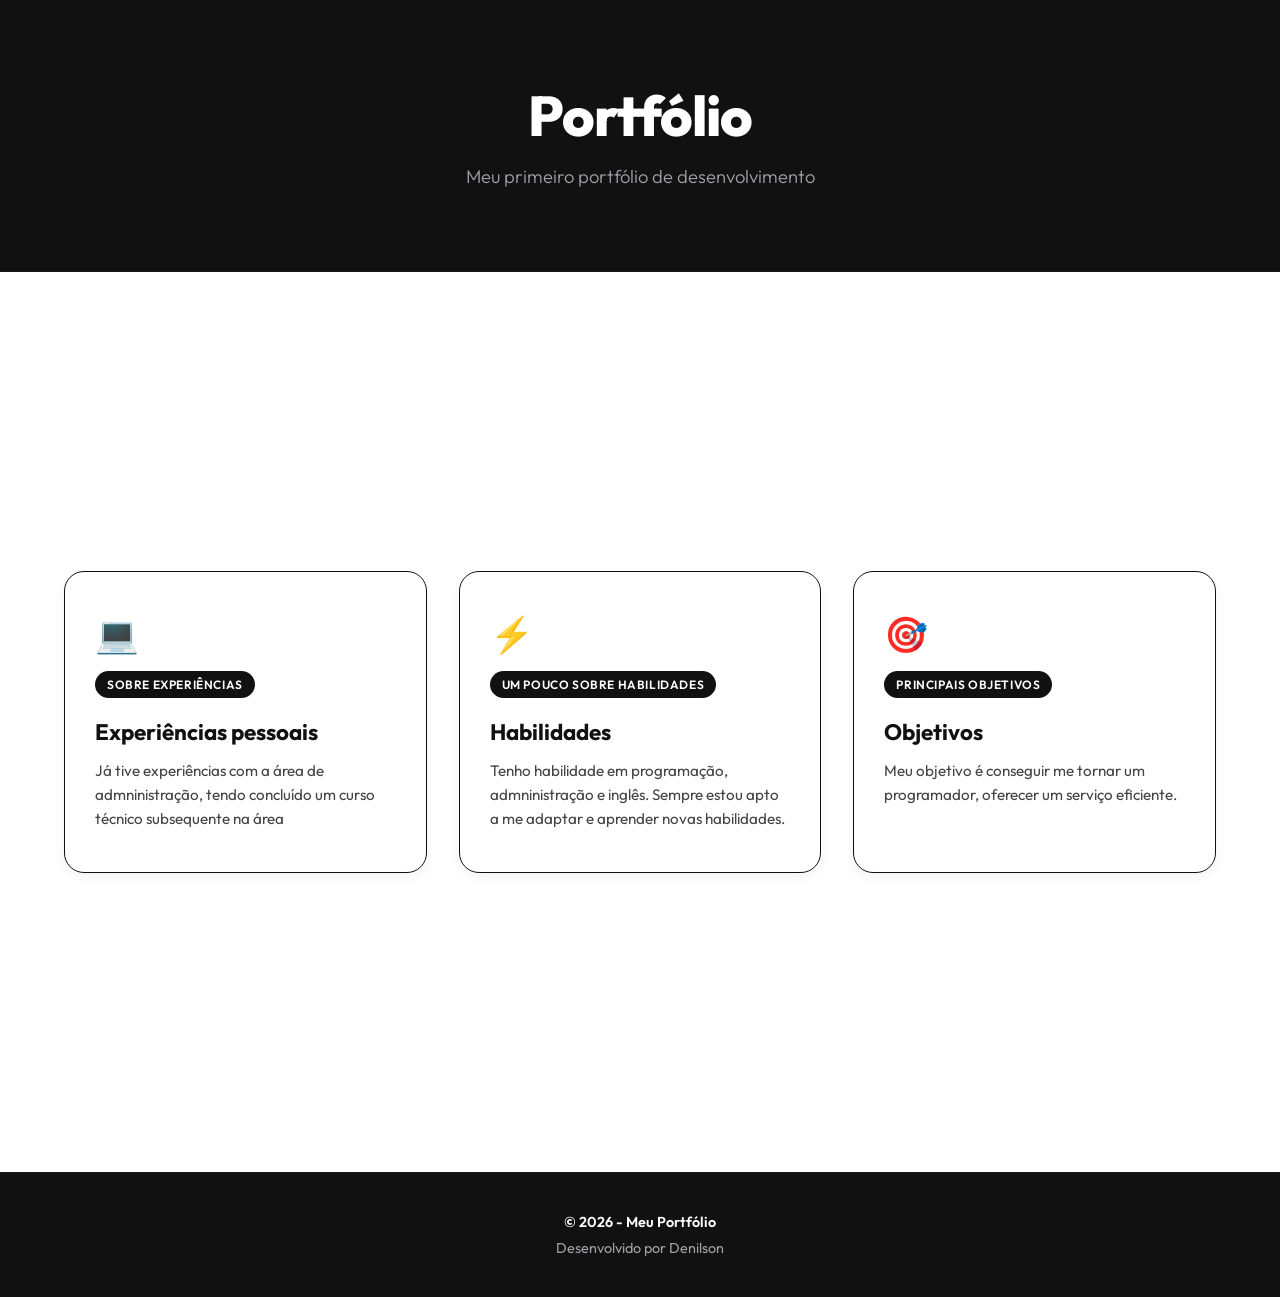
==== index.html @ 5dae92f7 "Mudança de nome no arquivo de apresentação" ====
<!DOCTYPE html>
<html lang="pt-BR">
<head>
    <meta charset="UTF-8">
    <meta name="viewport" content="width=device-width, initial-scale=1.0">
    <title>Meu Portfólio | Denilson</title>
    <link rel="stylesheet" href="estilos.css">
    <link rel="preconnect" href="https://fonts.googleapis.com">
    <link rel="preconnect" href="https://fonts.gstatic.com" crossorigin>
    <link rel="icon" type="image/png" href="favicon.webp">
    <link href="https://fonts.googleapis.com/css2?family=Outfit:wght@300;400;600;800&display=swap" rel="stylesheet">
</head>
<body>
    <header class="cabecalho">
        <div class="texto">
            <h1 class="titulo">Portfólio</h1>
            <p class="subtitulo">Meu primeiro portfólio de desenvolvimento</p>
        </div>
    </header>

    <main class="container">
        <section class="cards">
            <article class="card_box" onclick="openModal('projetos')">
                <span class="card-icon">💻</span>
                <span class="card-tag">Sobre experiências</span>
                <h2>Experiências pessoais</h2>
                <p>Já tive experiências com a área de admninistração, tendo concluído um curso técnico subsequente na área</p>
            </article>
            <article class="card_box" onclick="openModal('habilidades')">
                <span class="card-icon">⚡</span>
                <span class="card-tag">Um pouco sobre habilidades</span>
                <h2>Habilidades</h2>
                <p>Tenho habilidade em programação, admninistração e inglês. Sempre estou apto a me adaptar e aprender novas habilidades.</p>
            </article>
            <article class="card_box" onclick="openModal('contato')">
                <span class="card-icon">🎯 </span>
                <span class="card-tag">Principais objetivos</span>
                <h2>Objetivos</h2>
                <p>Meu objetivo é conseguir me tornar um programador, oferecer um serviço eficiente.</p>
            </article>
        </section>
    </main>

    <div id="modal-overlay" class="modal-overlay" onclick="closeModal(event)">
        <canvas id="matrix-canvas" class="matrix-canvas"></canvas>
        <div class="modal-card">
            <button class="modal-close" onclick="closeModal(event, true)">&times;</button>
            <div class="modal-header-accent">
                <div class="modal-icon" id="modal-icon">💻</div>
                <div class="modal-indicator">
                    <span class="modal-arrow">↴</span>
                    <span class="modal-indicator-text">Expandido do card anterior</span>
                </div>
            </div>
            <span class="card-tag" id="modal-tag">Tag</span>
            <h2>
                <a id="modal-title" class="modal-title-link" href="#">Título</a>
            </h2>
            <div class="modal-content" id="modal-content">
                Conteúdo detalhado.
            </div>
        </div>
    </div>

    <footer class="rodape">
        <p>© 2026 - Meu Portfólio</p>
        <p>Desenvolvido por Denilson</p>
    </footer>

    <script src="script.js"></script>
</body>
</html>
---- estilos.css ----
* {
    padding: 0;
    margin: 0;
    box-sizing: border-box;
}

body {
    font-family: 'Outfit', -apple-system, BlinkMacSystemFont, 'Segoe UI', Roboto, Oxygen, Ubuntu, Cantarell, sans-serif;
    background-color: #ffffff;
    color: #111111;
    min-height: 100vh;
    display: flex;
    flex-direction: column;
    overflow-x: hidden;
}

.cabecalho {
    padding: 80px 20px;
    background-color: #111111;
    border-bottom: 1px solid #1a1a1a;
    position: relative;
    text-align: center;
}

.texto {
    display: flex;
    flex-direction: column;
    align-items: center;
    color: #ffffff;
    gap: 12px;
}

.titulo {
    font-size: 3.5rem;
    font-weight: 800;
    letter-spacing: -0.02em;
    color: #ffffff;
}

.subtitulo {
    font-size: 1.15rem;
    font-weight: 300;
    color: #a1a1aa;
    max-width: 600px;
    line-height: 1.5;
}

.container {
    flex: 1;
    max-width: 1200px;
    margin: 0 auto;
    width: 100%;
    padding: 160px 24px;
    min-height: 100vh;
    display: flex;
    justify-content: center;
    align-items: center;
}

.cards {
    display: grid;
    grid-template-columns: repeat(auto-fit, minmax(280px, 1fr));
    gap: 32px;
    width: 100%;
}

.card_box {
    background-color: #ffffff;
    border-radius: 20px;
    padding: 40px 30px;
    display: flex;
    flex-direction: column;
    align-items: flex-start;
    border: 1px solid #111111;
    box-shadow: 0 4px 12px rgba(0, 0, 0, 0.05);
    cursor: pointer;
    transition: all 0.4s cubic-bezier(0.16, 1, 0.3, 1);
    position: relative;
}

.card_box:hover {
    transform: translateY(-8px) scale(1.02);
    background-color: #1e3a8a;
    border-color: #1e3a8a;
    box-shadow: 0 20px 40px rgba(30, 58, 138, 0.2);
}

.card_box:hover h2 {
    color: #ffffff;
}

.card_box:hover p {
    color: #cbd5e1;
}

.card_box:active {
    transform: translateY(-4px) scale(1.0);
    transition: all 0.1s ease;
}

.card-icon {
    font-size: 2.2rem;
    margin-bottom: 15px;
    display: inline-block;
    transition: transform 0.3s ease;
}

.card_box:hover .card-icon {
    animation: cardIconBounce 1.5s infinite ease-in-out;
}

@keyframes cardIconBounce {
    0%, 100% {
        transform: translateY(0);
    }
    50% {
        transform: translateY(-8px);
    }
}

.card-tag {
    display: inline-block;
    padding: 6px 12px;
    background-color: #111111;
    color: #ffffff;
    font-size: 0.75rem;
    font-weight: 600;
    text-transform: uppercase;
    letter-spacing: 0.05em;
    border-radius: 100px;
    margin-bottom: 20px;
    transition: all 0.3s ease;
}

.card_box:hover .card-tag {
    background-color: #ffffff;
    color: #1e3a8a;
}

.card_box h2 {
    font-size: 1.4rem;
    font-weight: 700;
    color: #111111;
    margin-bottom: 12px;
    line-height: 1.3;
    transition: color 0.3s ease;
}

.card_box p {
    font-size: 0.95rem;
    color: #444444;
    line-height: 1.6;
    transition: color 0.3s ease;
}

.rodape {
    background-color: #111111;
    color: #a1a1aa;
    text-align: center;
    padding: 40px 20px;
    border-top: 1px solid #1a1a1a;
    font-size: 0.9rem;
    display: flex;
    flex-direction: column;
    gap: 8px;
}

.rodape p:first-child {
    font-weight: 600;
    color: #ffffff;
}

.modal-overlay {
    position: fixed;
    top: 0;
    left: 0;
    width: 100%;
    height: 100%;
    background-color: rgba(0, 0, 0, 0.4);
    backdrop-filter: blur(8px);
    -webkit-backdrop-filter: blur(8px);
    display: flex;
    justify-content: center;
    align-items: center;
    z-index: 1000;
    opacity: 0;
    pointer-events: none;
    transition: opacity 0.4s cubic-bezier(0.16, 1, 0.3, 1);
}

.modal-overlay.active {
    opacity: 1;
    pointer-events: auto;
}

.modal-card {
    background-color: #ffffff;
    border: 1px solid #111111;
    border-radius: 20px;
    padding: 40px;
    max-width: 500px;
    width: 90%;
    box-shadow: 0 20px 40px rgba(0, 0, 0, 0.15);
    position: relative;
    transform: scale(0.9) translateY(20px);
    transition: transform 0.4s cubic-bezier(0.16, 1, 0.3, 1);
    z-index: 2;
}

.modal-overlay.active .modal-card {
    transform: scale(1) translateY(0);
}

.modal-close {
    position: absolute;
    top: 20px;
    right: 20px;
    background: none;
    border: none;
    font-size: 2rem;
    cursor: pointer;
    color: #111111;
    line-height: 1;
}

.modal-close:hover {
    color: #1e3a8a;
}

.modal-header-accent {
    display: flex;
    justify-content: space-between;
    align-items: center;
    width: 100%;
    margin-bottom: 24px;
}

.modal-icon {
    font-size: 2rem;
    background-color: #f8fafc;
    width: 54px;
    height: 54px;
    display: flex;
    justify-content: center;
    align-items: center;
    border-radius: 12px;
    border: 1px solid #111111;
    box-shadow: 3px 3px 0px #111111;
}

.modal-indicator {
    display: flex;
    align-items: center;
    gap: 8px;
    color: #666666;
    font-size: 0.85rem;
}

.modal-arrow {
    font-size: 1.2rem;
    color: #1e3a8a;
    animation: bounce 1.5s infinite;
}

.modal-indicator-text {
    font-weight: 500;
}

.modal-content {
    font-size: 1rem;
    color: #444444;
    line-height: 1.6;
    margin-top: 15px;
}

@keyframes bounce {
    0%, 100% {
        transform: translateY(0);
    }
    50% {
        transform: translateY(3px);
    }
}

.matrix-canvas {
    position: absolute;
    top: 0;
    left: 0;
    width: 100%;
    height: 100%;
    z-index: 1;
    display: none;
    pointer-events: none;
}

.matrix-canvas.active {
    display: block;
}

@media (max-width: 768px) {
    .titulo {
        font-size: 2.5rem;
    }
    
    .container {
        padding: 80px 20px;
    }
    
    .cards {
        gap: 24px;
    }
}

.modal-title-link {
    display: inline-block;
    color: #111111;
    text-decoration: none;
    transition: all 0.3s ease;
}

.modal-title-link:hover {
    color: #1e3a5f;
    transform: scale(1.08);
    text-shadow: 0 4px 12px rgba(30, 58, 95, 0.35);
}
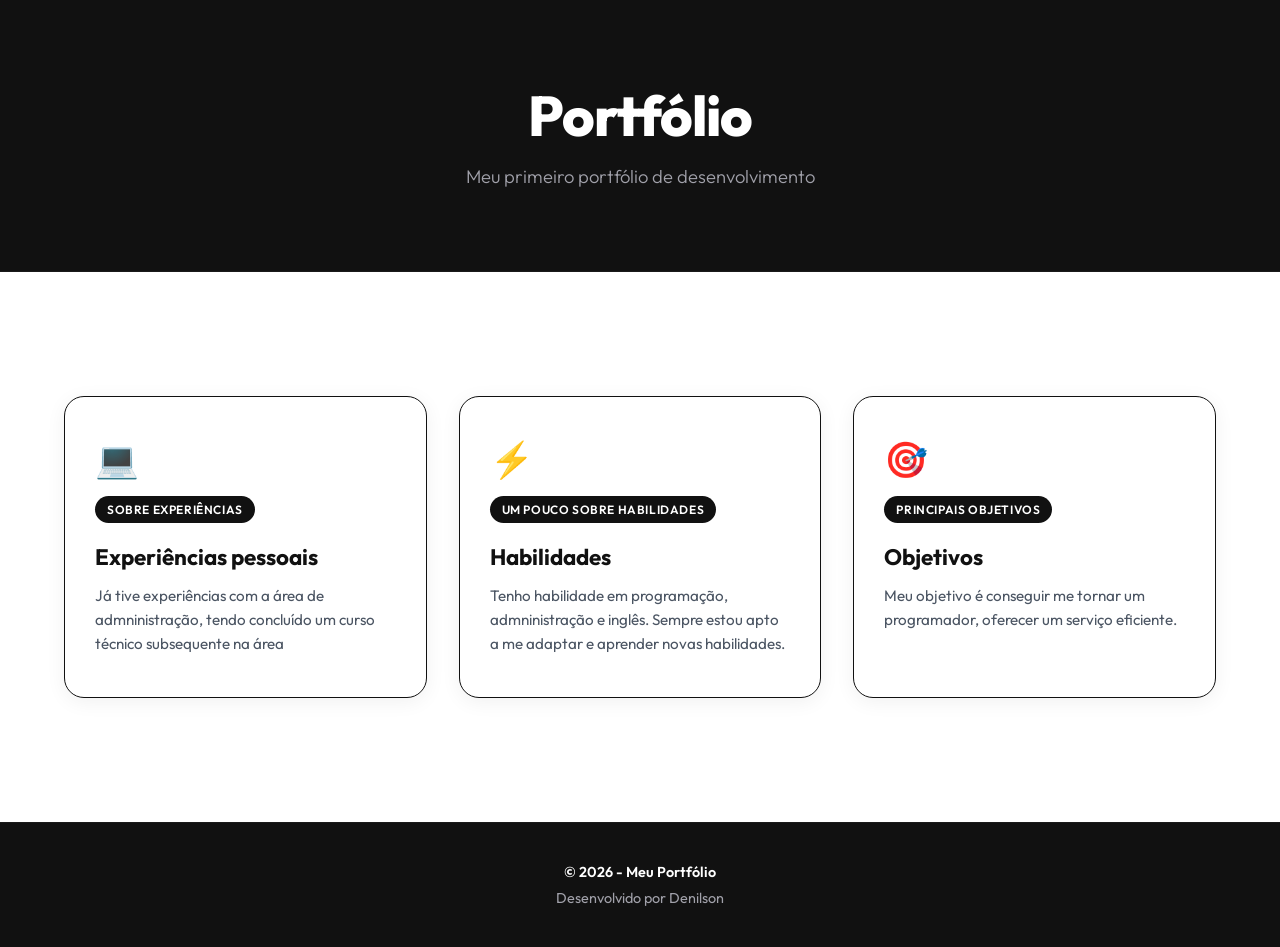
==== commit 88187413: "Alterações relevantes" ====
--- a/index.html
+++ b/index.html
@@ -4,7 +4,7 @@
     <meta charset="UTF-8">
     <meta name="viewport" content="width=device-width, initial-scale=1.0">
     <title>Meu Portfólio | Denilson</title>
-    <link rel="stylesheet" href="estilos.css">
+    <link rel="stylesheet" href="css/estilos.css">
     <link rel="preconnect" href="https://fonts.googleapis.com">
     <link rel="preconnect" href="https://fonts.gstatic.com" crossorigin>
     <link rel="icon" type="image/png" href="favicon.webp">
@@ -20,20 +20,22 @@
 
     <main class="container">
         <section class="cards">
-            <article class="card_box" onclick="openModal('projetos')">
+            <article class="card_box" onclick="openModal('experiencias')">
                 <span class="card-icon">💻</span>
                 <span class="card-tag">Sobre experiências</span>
                 <h2>Experiências pessoais</h2>
                 <p>Já tive experiências com a área de admninistração, tendo concluído um curso técnico subsequente na área</p>
             </article>
+
             <article class="card_box" onclick="openModal('habilidades')">
                 <span class="card-icon">⚡</span>
                 <span class="card-tag">Um pouco sobre habilidades</span>
                 <h2>Habilidades</h2>
                 <p>Tenho habilidade em programação, admninistração e inglês. Sempre estou apto a me adaptar e aprender novas habilidades.</p>
             </article>
-            <article class="card_box" onclick="openModal('contato')">
-                <span class="card-icon">🎯 </span>
+
+            <article class="card_box" onclick="openModal('objetivos')">
+                <span class="card-icon">🎯</span>
                 <span class="card-tag">Principais objetivos</span>
                 <h2>Objetivos</h2>
                 <p>Meu objetivo é conseguir me tornar um programador, oferecer um serviço eficiente.</p>
@@ -41,6 +43,7 @@
         </section>
     </main>
 
+    <!-- Modal Interativo -->
     <div id="modal-overlay" class="modal-overlay" onclick="closeModal(event)">
         <canvas id="matrix-canvas" class="matrix-canvas"></canvas>
         <div class="modal-card">
@@ -53,11 +56,16 @@
                 </div>
             </div>
             <span class="card-tag" id="modal-tag">Tag</span>
-            <h2>
-                <a id="modal-title" class="modal-title-link" href="#">Título</a>
-            </h2>
-            <div class="modal-content" id="modal-content">
-                Conteúdo detalhado.
+            
+            <div class="modal-body-action">
+                <h2>
+                    <a id="modal-title" class="modal-title-link" href="#">
+                        Título
+                    </a>
+                </h2>
+                <p class="modal-hint-text">
+                    <span>👆</span> Clique no título acima para abrir a página completa
+                </p>
             </div>
         </div>
     </div>
@@ -67,6 +75,6 @@
         <p>Desenvolvido por Denilson</p>
     </footer>
 
-    <script src="script.js"></script>
+    <script src="js/script.js"></script>
 </body>
 </html>
--- a/css/estilos.css
+++ b/css/estilos.css
@@ -0,0 +1,403 @@
+/* ==========================================================================
+   ESTILOS GLOBAIS & DESIGN SYSTEM - PORTFÓLIO
+   ========================================================================== */
+
+* {
+    padding: 0;
+    margin: 0;
+    box-sizing: border-box;
+}
+
+:root {
+    --bg-primary: #ffffff;
+    --bg-secondary: #f8fafc;
+    --bg-dark: #111111;
+    --bg-card: #ffffff;
+    --text-primary: #111111;
+    --text-secondary: #4b5563;
+    --text-muted: #9ca3af;
+    --accent-blue: #1e3a8a;
+    --accent-blue-hover: #1d4ed8;
+    --accent-blue-light: #eff6ff;
+    --border-color: #111111;
+    --border-subtle: #e5e7eb;
+    --card-shadow: 0 4px 20px rgba(0, 0, 0, 0.06);
+    --card-shadow-hover: 0 20px 40px rgba(30, 58, 138, 0.2);
+    --transition-smooth: all 0.4s cubic-bezier(0.16, 1, 0.3, 1);
+}
+
+body {
+    font-family: 'Outfit', -apple-system, BlinkMacSystemFont, 'Segoe UI', Roboto, Oxygen, Ubuntu, Cantarell, sans-serif;
+    background-color: var(--bg-primary);
+    color: var(--text-primary);
+    min-height: 100vh;
+    display: flex;
+    flex-direction: column;
+    overflow-x: hidden;
+}
+
+/* ==========================================================================
+   HEADER / CABEÇALHO
+   ========================================================================== */
+
+.cabecalho {
+    padding: 80px 20px;
+    background-color: var(--bg-dark);
+    border-bottom: 1px solid #1a1a1a;
+    position: relative;
+    text-align: center;
+}
+
+.texto {
+    display: flex;
+    flex-direction: column;
+    align-items: center;
+    color: #ffffff;
+    gap: 12px;
+}
+
+.titulo {
+    font-size: 3.5rem;
+    font-weight: 800;
+    letter-spacing: -0.02em;
+    color: #ffffff;
+}
+
+.subtitulo {
+    font-size: 1.15rem;
+    font-weight: 300;
+    color: #a1a1aa;
+    max-width: 600px;
+    line-height: 1.5;
+}
+
+/* ==========================================================================
+   CONTAINER PRINCIPAL & CARDS
+   ========================================================================== */
+
+.container {
+    flex: 1;
+    max-width: 1200px;
+    margin: 0 auto;
+    width: 100%;
+    padding: 100px 24px;
+    min-height: calc(100vh - 350px);
+    display: flex;
+    justify-content: center;
+    align-items: center;
+}
+
+.cards {
+    display: grid;
+    grid-template-columns: repeat(auto-fit, minmax(300px, 1fr));
+    gap: 32px;
+    width: 100%;
+}
+
+.card_box {
+    background-color: var(--bg-card);
+    border-radius: 20px;
+    padding: 40px 30px;
+    display: flex;
+    flex-direction: column;
+    align-items: flex-start;
+    border: 1px solid var(--border-color);
+    box-shadow: var(--card-shadow);
+    cursor: pointer;
+    transition: var(--transition-smooth);
+    position: relative;
+}
+
+.card_box:hover {
+    transform: translateY(-8px) scale(1.02);
+    background-color: var(--accent-blue);
+    border-color: var(--accent-blue);
+    box-shadow: var(--card-shadow-hover);
+}
+
+.card_box:hover h2 {
+    color: #ffffff;
+}
+
+.card_box:hover p {
+    color: #cbd5e1;
+}
+
+.card_box:active {
+    transform: translateY(-4px) scale(1.0);
+    transition: all 0.1s ease;
+}
+
+.card-icon {
+    font-size: 2.2rem;
+    margin-bottom: 15px;
+    display: inline-block;
+    transition: transform 0.3s ease;
+}
+
+.card_box:hover .card-icon {
+    animation: cardIconBounce 1.5s infinite ease-in-out;
+}
+
+@keyframes cardIconBounce {
+    0%, 100% {
+        transform: translateY(0);
+    }
+    50% {
+        transform: translateY(-8px);
+    }
+}
+
+.card-tag {
+    display: inline-block;
+    padding: 6px 12px;
+    background-color: var(--bg-dark);
+    color: #ffffff;
+    font-size: 0.75rem;
+    font-weight: 600;
+    text-transform: uppercase;
+    letter-spacing: 0.05em;
+    border-radius: 100px;
+    margin-bottom: 20px;
+    transition: all 0.3s ease;
+}
+
+.card_box:hover .card-tag {
+    background-color: #ffffff;
+    color: var(--accent-blue);
+}
+
+.card_box h2 {
+    font-size: 1.4rem;
+    font-weight: 700;
+    color: var(--text-primary);
+    margin-bottom: 12px;
+    line-height: 1.3;
+    transition: color 0.3s ease;
+}
+
+.card_box p {
+    font-size: 0.95rem;
+    color: var(--text-secondary);
+    line-height: 1.6;
+    transition: color 0.3s ease;
+}
+
+/* ==========================================================================
+   RODAPÉ
+   ========================================================================== */
+
+.rodape {
+    background-color: var(--bg-dark);
+    color: #a1a1aa;
+    text-align: center;
+    padding: 40px 20px;
+    border-top: 1px solid #1a1a1a;
+    font-size: 0.9rem;
+    display: flex;
+    flex-direction: column;
+    gap: 8px;
+}
+
+.rodape p:first-child {
+    font-weight: 600;
+    color: #ffffff;
+}
+
+/* ==========================================================================
+   MODAL
+   ========================================================================== */
+
+.modal-overlay {
+    position: fixed;
+    top: 0;
+    left: 0;
+    width: 100%;
+    height: 100%;
+    background-color: rgba(0, 0, 0, 0.45);
+    backdrop-filter: blur(8px);
+    -webkit-backdrop-filter: blur(8px);
+    display: flex;
+    justify-content: center;
+    align-items: center;
+    z-index: 1000;
+    opacity: 0;
+    pointer-events: none;
+    transition: opacity 0.4s cubic-bezier(0.16, 1, 0.3, 1);
+}
+
+.modal-overlay.active {
+    opacity: 1;
+    pointer-events: auto;
+}
+
+.modal-card {
+    background-color: #ffffff;
+    border: 1px solid var(--border-color);
+    border-radius: 20px;
+    padding: 40px;
+    max-width: 480px;
+    width: 90%;
+    box-shadow: 0 20px 40px rgba(0, 0, 0, 0.15);
+    position: relative;
+    transform: scale(0.9) translateY(20px);
+    transition: transform 0.4s cubic-bezier(0.16, 1, 0.3, 1);
+    z-index: 2;
+    text-align: center;
+    display: flex;
+    flex-direction: column;
+    align-items: center;
+}
+
+.modal-overlay.active .modal-card {
+    transform: scale(1) translateY(0);
+}
+
+.modal-close {
+    position: absolute;
+    top: 18px;
+    right: 20px;
+    background: none;
+    border: none;
+    font-size: 1.8rem;
+    cursor: pointer;
+    color: var(--text-primary);
+    line-height: 1;
+    transition: color 0.2s ease, transform 0.2s ease;
+}
+
+.modal-close:hover {
+    color: var(--accent-blue);
+    transform: scale(1.15);
+}
+
+.modal-header-accent {
+    display: flex;
+    justify-content: space-between;
+    align-items: center;
+    width: 100%;
+    margin-bottom: 24px;
+}
+
+.modal-icon {
+    font-size: 2rem;
+    background-color: #f8fafc;
+    width: 54px;
+    height: 54px;
+    display: flex;
+    justify-content: center;
+    align-items: center;
+    border-radius: 12px;
+    border: 1px solid var(--border-color);
+    box-shadow: 3px 3px 0px var(--border-color);
+}
+
+.modal-indicator {
+    display: flex;
+    align-items: center;
+    gap: 8px;
+    color: #666666;
+    font-size: 0.85rem;
+}
+
+.modal-arrow {
+    font-size: 1.2rem;
+    color: var(--accent-blue);
+    animation: bounce 1.5s infinite;
+}
+
+.modal-indicator-text {
+    font-weight: 500;
+}
+
+.modal-body-action {
+    display: flex;
+    flex-direction: column;
+    align-items: center;
+    gap: 16px;
+    width: 100%;
+    margin-top: 10px;
+}
+
+.modal-title-link {
+    display: inline-flex;
+    align-items: center;
+    justify-content: center;
+    gap: 10px;
+    color: #111111;
+    font-size: 1.7rem;
+    font-weight: 800;
+    text-decoration: none;
+    padding: 12px 20px;
+    border-radius: 14px;
+    transition: all 0.3s cubic-bezier(0.16, 1, 0.3, 1);
+    background: #f8fafc;
+    border: 1px solid #e5e7eb;
+    width: 100%;
+}
+
+.modal-title-link:hover {
+    color: #ffffff;
+    background-color: var(--accent-blue);
+    border-color: var(--accent-blue);
+    transform: translateY(-3px) scale(1.02);
+    box-shadow: 0 10px 25px rgba(30, 58, 138, 0.3);
+}
+
+.modal-hint-text {
+    font-size: 0.85rem;
+    color: #6b7280;
+    display: flex;
+    align-items: center;
+    gap: 6px;
+}
+
+@keyframes bounce {
+    0%, 100% {
+        transform: translateY(0);
+    }
+    50% {
+        transform: translateY(3px);
+    }
+}
+
+.matrix-canvas {
+    position: absolute;
+    top: 0;
+    left: 0;
+    width: 100%;
+    height: 100%;
+    z-index: 1;
+    display: none;
+    pointer-events: none;
+}
+
+.matrix-canvas.active {
+    display: block;
+}
+
+/* ==========================================================================
+   RESPONSIVIDADE
+   ========================================================================== */
+
+@media (max-width: 768px) {
+    .titulo {
+        font-size: 2.4rem;
+    }
+    
+    .container {
+        padding: 60px 20px;
+    }
+    
+    .cards {
+        gap: 20px;
+    }
+    
+    .card_box {
+        padding: 30px 24px;
+    }
+    
+    .modal-card {
+        padding: 30px 20px;
+    }
+}
